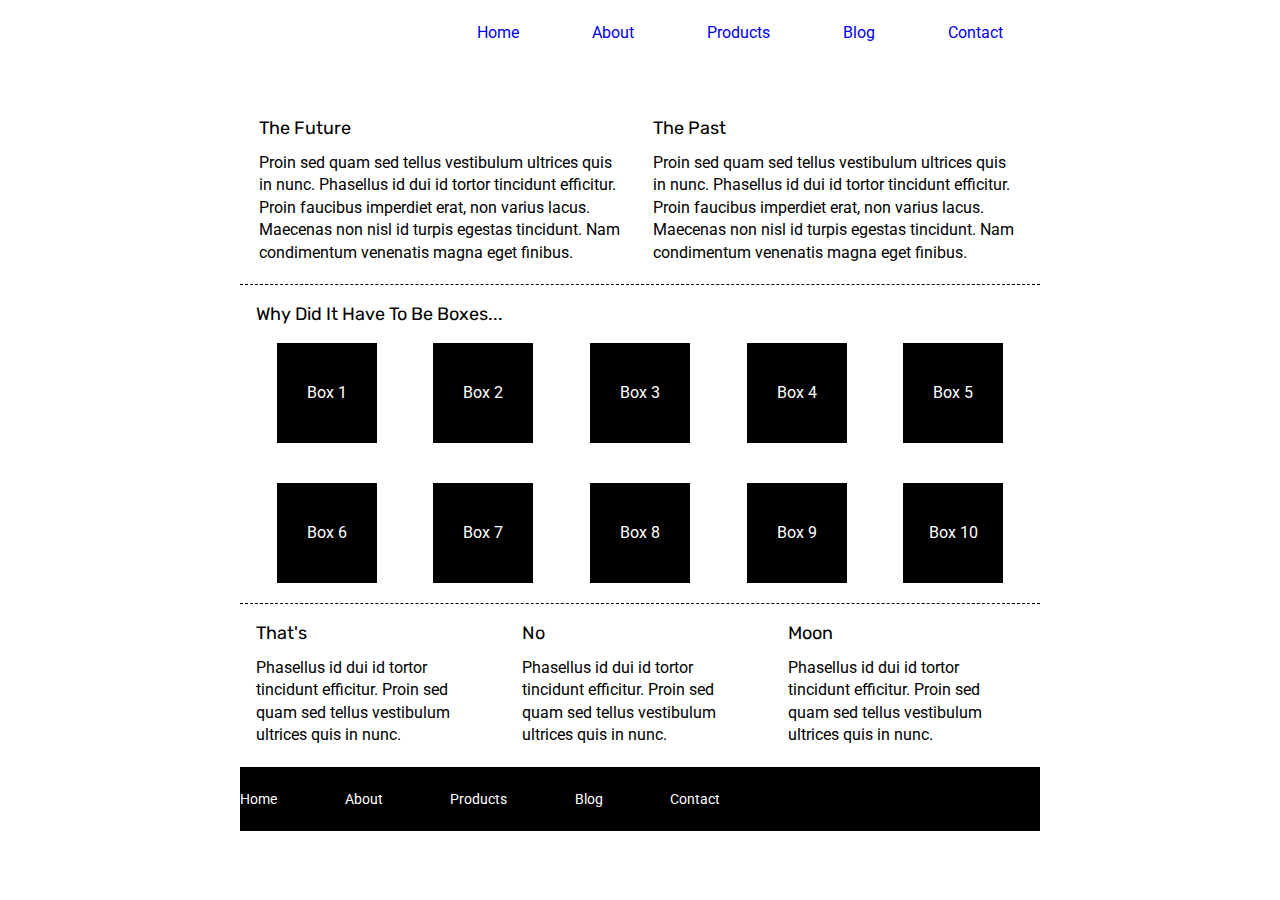
==== index.html @ 9f8395ea "added header with a navbar and two imgs along with css for it" ====
<!doctype html>

<html lang="en">
<head>
  <meta charset="utf-8">

  <title>Sprint Challenge - Home</title>

  <link href="https://fonts.googleapis.com/css?family=Roboto|Rubik" rel="stylesheet">
  <link rel="stylesheet" href="css/index.css">

</head>

<body>
    <header class="container">
        <nav>
            <div class="logo"><img src="/img/lambda-black.png" alt=""></div>
            <div class="main_nav">
                <a href="index.html">Home</a>
                <a href="about.html">About</a>
                <a href="products.html">Products</a>
                <a href="blog.html">Blog</a>
                <a href="contact.html">Contact</a>
            </div>
        </nav>
        <img class="jumbo_img" src="/img/jumbo.jpg" alt="">
    </header>
    <div class="container">
   
        <section class="top-content">
            <div class="text-container">
                <h2>The Future</h2>
                <p>Proin sed quam sed tellus vestibulum ultrices quis in nunc. Phasellus id dui id tortor tincidunt efficitur. Proin faucibus imperdiet erat, non varius lacus. Maecenas non nisl id turpis egestas tincidunt. Nam condimentum venenatis magna eget finibus.</p>
            </div>
            <div class="text-container">
                <h2>The Past</h2>
                <p>Proin sed quam sed tellus vestibulum ultrices quis in nunc. Phasellus id dui id tortor tincidunt efficitur. Proin faucibus imperdiet erat, non varius lacus. Maecenas non nisl id turpis egestas tincidunt. Nam condimentum venenatis magna eget finibus.</p>
            </div>
        </section>
        
        <section class="middle-content">
        
            <h2>Why Did It Have To Be Boxes...</h2>
            
            <div class="boxes">
                <div class="box">Box 1</div>
                <div class="box">Box 2</div>
                <div class="box">Box 3</div>
                <div class="box">Box 4</div>
                <div class="box">Box 5</div>
                <div class="box">Box 6</div>
                <div class="box">Box 7</div>
                <div class="box">Box 8</div>
                <div class="box">Box 9</div>
                <div class="box">Box 10</div>
            </div>
        
        </section>

        <section class="bottom-content">

            <div class="text-container">
                <h2>That's</h2>
                <p>Phasellus id dui id tortor tincidunt efficitur. Proin sed quam sed tellus vestibulum ultrices quis in nunc.</p>
            </div>
            <div class="text-container">
                <h2>No</h2>
                <p>Phasellus id dui id tortor tincidunt efficitur. Proin sed quam sed tellus vestibulum ultrices quis in nunc.</p>
            </div>
            <div class="text-container">
                <h2>Moon</h2>
                <p>Phasellus id dui id tortor tincidunt efficitur. Proin sed quam sed tellus vestibulum ultrices quis in nunc.</p>
            </div>

        </section>
        
        <footer>
            <nav>
                <a href="#">Home</a>
                <a href="#">About</a>
                <a href="#">Products</a>
                <a href="#">Blog</a>
                <a href="#">Contact</a>
            </nav>
        </footer>
    </div><!-- container -->        
</body>
</html>
---- css/index.css ----
/* http://meyerweb.com/eric/tools/css/reset/ 
   v2.0 | 20110126
   License: none (public domain)
*/

html, body, div, span, applet, object, iframe,
h1, h2, h3, h4, h5, h6, p, blockquote, pre,
a, abbr, acronym, address, big, cite, code,
del, dfn, em, img, ins, kbd, q, s, samp,
small, strike, strong, sub, sup, tt, var,
b, u, i, center,
dl, dt, dd, ol, ul, li,
fieldset, form, label, legend,
table, caption, tbody, tfoot, thead, tr, th, td,
article, aside, canvas, details, embed, 
figure, figcaption, footer, header, hgroup, 
menu, nav, output, ruby, section, summary,
time, mark, audio, video {
	margin: 0;
	padding: 0;
	border: 0;
	font-size: 100%;
	font: inherit;
	vertical-align: baseline;
}
/* HTML5 display-role reset for older browsers */
article, aside, details, figcaption, figure, 
footer, header, hgroup, menu, nav, section {
	display: block;
}
body {
	line-height: 1;
}
ol, ul {
	list-style: none;
}
blockquote, q {
	quotes: none;
}
blockquote:before, blockquote:after,
q:before, q:after {
	content: '';
	content: none;
}
table {
	border-collapse: collapse;
	border-spacing: 0;
}

* {
    box-sizing: border-box;
}

html, body {
    height: 100%;
    font-family: 'Roboto', sans-serif;
}

h1, h2, h3, h4, h5 {
    font-size: 18px;
    margin-bottom: 15px;
    font-family: 'Rubik', sans-serif;
}

p {
    line-height: 1.4;
}

.container {
    width: 800px;
    margin: 0 auto;
}

.top-content {
    display: flex;
    flex-wrap: wrap;
    justify-content: space-evenly;
    margin-bottom: 20px;
    border-bottom: 1px dashed black;
}

.top-content .text-container {
    width: 48%;
    padding: 0 1%;
    padding-bottom: 20px;  
}

.middle-content {
    margin-bottom: 20px;
    border-bottom: 1px dashed black;
}

.middle-content h2 {
    padding: 0 2%;
    margin-bottom: 0;
}

.middle-content .boxes {
    display: flex;
    flex-wrap: wrap;
    justify-content: space-evenly;
}

.middle-content .boxes .box {
    width: 12.5%;
    height: 100px;
    background: black;
    margin: 20px 2.5%;
    color: white;
    display: flex;
    align-items: center;
    justify-content: center;
}

.bottom-content {
    display: flex;
    margin: 0 2% 20px;
    justify-content: space-around;
}

.bottom-content .text-container {
    padding-right: 4%;
}

.bottom-content .text-container:last-child {
    padding-right: 0;
}

footer {
    width: 100%;
    background: black;
}

footer nav {
    width: 60%;
    display: flex;
    justify-content: space-between;
    align-items: center;
    padding: 20px 2%;
    font-size: 14px;
}

footer nav a {
    color: white;
    text-decoration: none;
}
/* ---------------------------------------MY CSS-------------------------------- */

a {
    text-decoration: none;
}

.container nav {
    display: flex;
    align-items: flex-end;
    padding: 25px 0;
}

.logo {
    width: 25%;
}

.container nav .main_nav {
    width: 75%;
    display: flex;
    justify-content: space-around;
} 

.jumbo_img {
    padding: 25px 0;
}
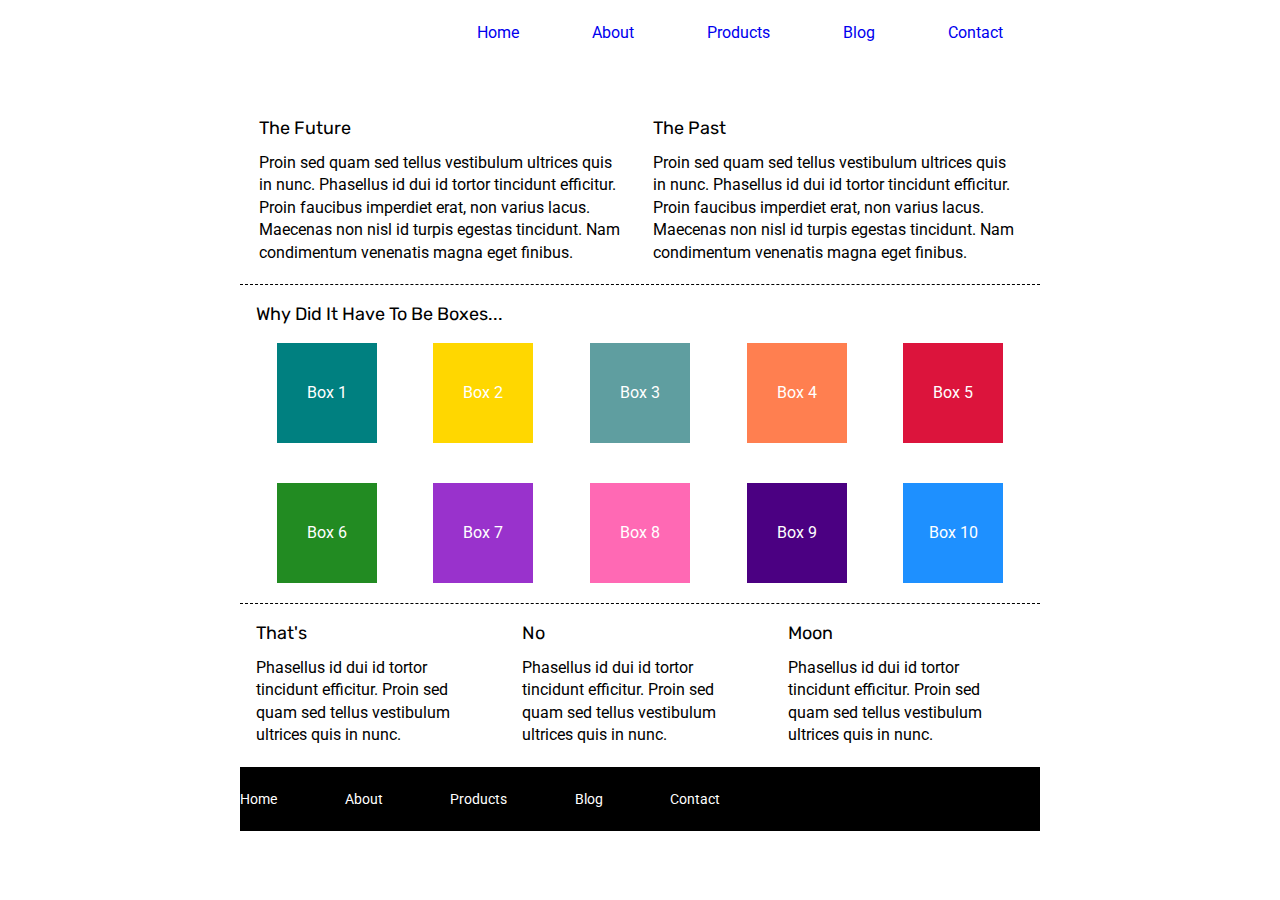
==== commit afdf4519: "added box id and css for the boxes" ====
--- a/index.html
+++ b/index.html
@@ -43,16 +43,16 @@
             <h2>Why Did It Have To Be Boxes...</h2>
             
             <div class="boxes">
-                <div class="box">Box 1</div>
-                <div class="box">Box 2</div>
-                <div class="box">Box 3</div>
-                <div class="box">Box 4</div>
-                <div class="box">Box 5</div>
-                <div class="box">Box 6</div>
-                <div class="box">Box 7</div>
-                <div class="box">Box 8</div>
-                <div class="box">Box 9</div>
-                <div class="box">Box 10</div>
+                <div class="box" id="box1">Box 1</div>
+                <div class="box" id="box2">Box 2</div>
+                <div class="box" id="box3">Box 3</div>
+                <div class="box" id="box4">Box 4</div>
+                <div class="box" id="box5">Box 5</div>
+                <div class="box" id="box6">Box 6</div>
+                <div class="box" id="box7">Box 7</div>
+                <div class="box" id="box8">Box 8</div>
+                <div class="box" id="box9">Box 9</div>
+                <div class="box" id="box10">Box 10</div>
             </div>
         
         </section>
--- a/css/index.css
+++ b/css/index.css
@@ -168,4 +168,44 @@
 
 .jumbo_img {
     padding: 25px 0;
+}
+
+.boxes #box1 {
+    background: teal;
+}
+
+.boxes #box2 {
+    background:gold;
+}
+
+.boxes #box3 {
+    background:cadetblue;
+}
+
+.boxes #box4 {
+    background: coral;
+}
+
+.boxes #box5 {
+    background: crimson;
+}
+
+.boxes #box6 {
+    background: forestgreen;
+}
+
+.boxes #box7 {
+    background: darkorchid;
+}
+
+.boxes #box8 {
+    background: hotpink;
+}
+
+.boxes #box9 {
+    background: indigo;
+}
+
+.boxes #box10 {
+    background: dodgerblue;
 }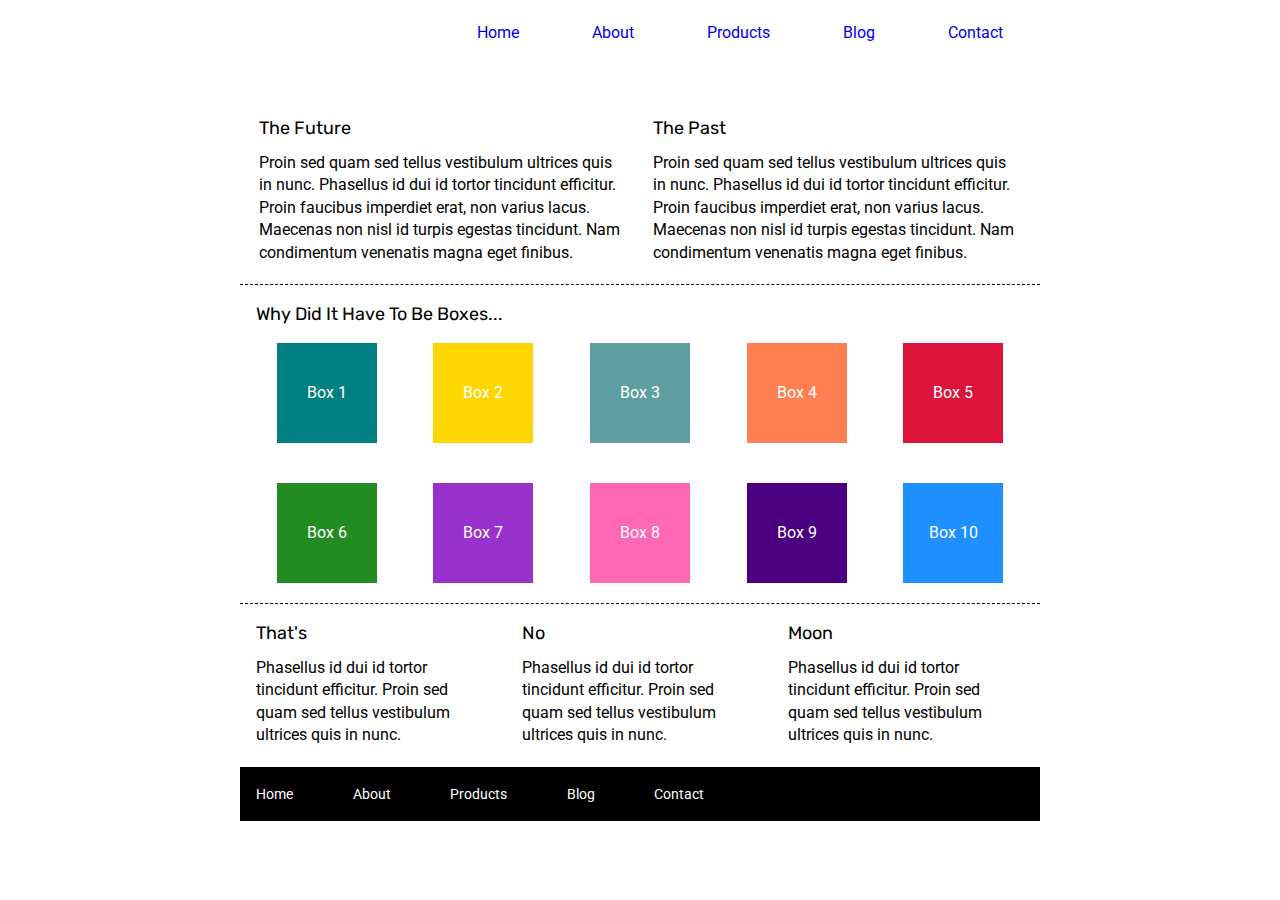
==== commit e226b662: "added final css for about.html and index.html mvp complete" ====
--- a/index.html
+++ b/index.html
@@ -73,16 +73,16 @@
             </div>
 
         </section>
-        
-        <footer>
-            <nav>
-                <a href="#">Home</a>
-                <a href="#">About</a>
-                <a href="#">Products</a>
-                <a href="#">Blog</a>
-                <a href="#">Contact</a>
-            </nav>
-        </footer>
-    </div><!-- container -->        
+    </div><!-- container -->       
+    <footer class="footer_container">
+        <nav>
+            <a href="index.html">Home</a>
+            <a href="about.html">About</a>
+            <a href="products.html">Products</a>
+            <a href="blog.html">Blog</a>
+            <a href="contact.html">Contact</a>
+        </nav>
+    </footer>
+       
 </body>
 </html>--- a/css/index.css
+++ b/css/index.css
@@ -208,4 +208,60 @@
 
 .boxes #box10 {
     background: dodgerblue;
+}
+
+main section .about-page h1 {
+    width: 95%;
+    padding: 0 0 10px 0;
+    margin: 0 auto;
+}
+
+main section .about-page p {
+    width: 95%;
+    padding: 0 0 10px 0;
+    margin: 0 auto;
+}
+
+
+.about_container {
+    width: 800px;
+    margin: 25px auto;
+    display: flex;
+    justify-content: space-around;
+    flex-wrap: wrap;
+    border-top: 1px dashed black;
+    padding: 25px 0 0 0;
+}
+
+.about_box {
+    width: 45%;
+    padding-bottom: 20px;
+    margin-bottom: 20px;
+    border-bottom: 1px dashed black;
+}
+
+.button {
+    width: 130px;
+    height: 40px;
+    border: 2px solid black;
+    border-radius: 5px;
+    margin-top: 20px;
+    display: flex;
+    justify-content: center;
+    align-items: center;
+}
+
+.about_img {
+    margin-bottom: 20px;
+}
+
+.work_together_container {
+    width: 95%;
+    margin: 0 auto;
+    padding: 25px 0 10px 0;
+}
+
+.footer_container {
+    width: 800px;
+    margin: 0 auto;
 }